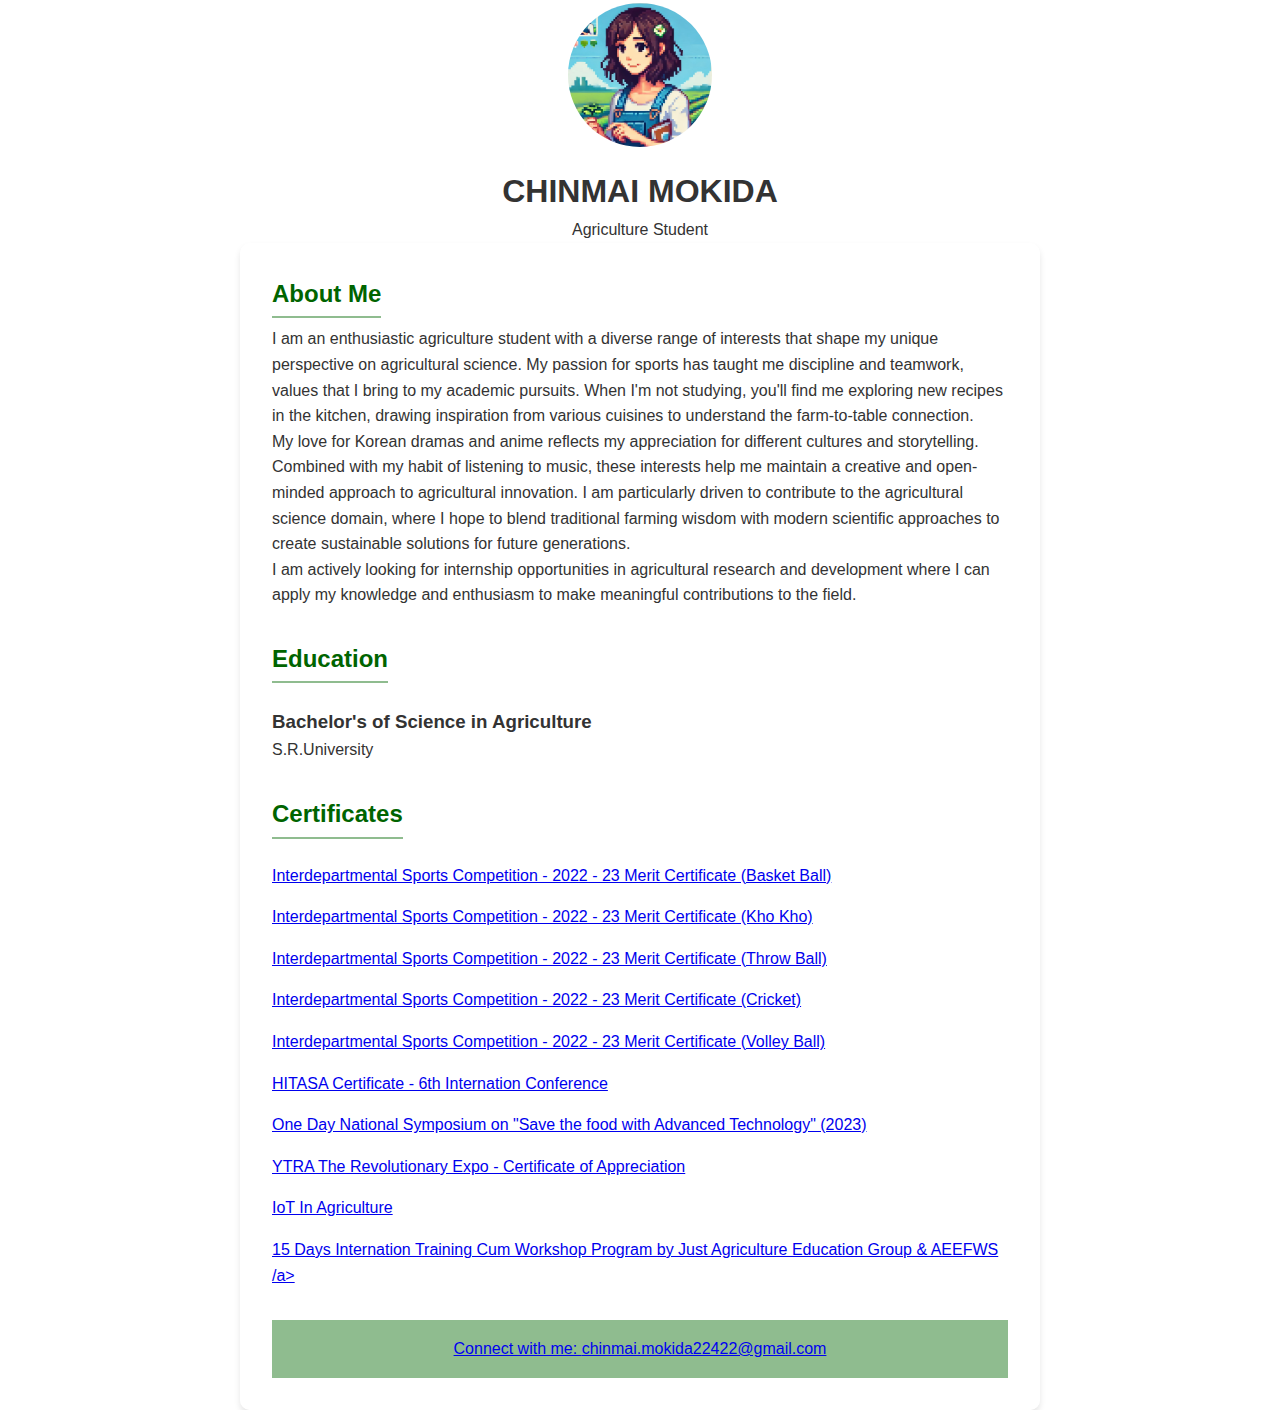
==== index.html @ 5812aaef "Add files via upload" ====
<!DOCTYPE html>
<html lang="en">
<head>
    <meta charset="UTF-8">
    <meta name="viewport" content="width=device-width, initial-scale=1.0">
    <title>My Agricultural Portfolio</title>
    <link rel="stylesheet" href="styles.css">
</head>
<body>
    <header>
        <div class="profile">
            <img src="profile.jpeg" alt="Your Profile Photo" class="profile-img">
            <h1>CHINMAI MOKIDA</h1>
            <p>Agriculture Student</p>
        </div>
    </header>
    <main>
         <section class="about">
            <h2>About Me</h2>
            <p>
                I am an enthusiastic agriculture student with a diverse range of interests that shape my unique perspective on agricultural science. My passion for sports has taught me discipline and teamwork, values that I bring to my academic pursuits. When I'm not studying, you'll find me exploring new recipes in the kitchen, drawing inspiration from various cuisines to understand the farm-to-table connection.
            </p>
            <p>
                My love for Korean dramas and anime reflects my appreciation for different cultures and storytelling. Combined with my habit of listening to music, these interests help me maintain a creative and open-minded approach to agricultural innovation. I am particularly driven to contribute to the agricultural science domain, where I hope to blend traditional farming wisdom with modern scientific approaches to create sustainable solutions for future generations.
            </p>
            <p>
                I am actively looking for internship opportunities in agricultural research and development where I can apply my knowledge and enthusiasm to make meaningful contributions to the field.
            </p>
        </section>
        <section class="education">
            <h2>Education</h2>
            <ul>
                <li>
                    <h3>Bachelor's of Science in Agriculture</h3>
                    <p>S.R.University</p>
                </li>
            </ul>
        </section>
<section class="certificates">
            <h2>Certificates</h2>
            <ul>
                <li><a href="IMG_2460.jpeg" target="_blank">Interdepartmental Sports Competition - 2022 - 23 Merit Certificate (Basket Ball)</a></li>
                <li><a href="IMG_2461.jpeg" target="_blank">Interdepartmental Sports Competition - 2022 - 23 Merit Certificate (Kho Kho)</a></li>
                <li><a href="IMG_2461.jpeg" target="_blank">Interdepartmental Sports Competition - 2022 - 23 Merit Certificate (Throw Ball)</a></li>
                <li><a href="IMG_2463.jpeg" target="_blank">Interdepartmental Sports Competition - 2022 - 23 Merit Certificate (Cricket)</a></li>
                <li><a href="IMG_2465.jpeg" target="_blank">Interdepartmental Sports Competition - 2022 - 23 Merit Certificate (Volley Ball)</a></li>
                <li><a href="IMG_2464.jpeg" target="_blank">HITASA Certificate - 6th Internation Conference</a></li>
                <li><a href="IMG_2466.jpeg" target="_blank">One Day National Symposium on "Save the food with Advanced Technology" (2023) </a></li>
                <li><a href="IMG_2467.jpeg" target="_blank">YTRA The Revolutionary Expo - Certificate of Appreciation</a></li>
                <li><a href="iot.jpeg" target="_blank">IoT In Agriculture</a></li>
                <li><a href="workshop.pdf" target="_blank">15 Days Internation Training Cum Workshop Program by Just Agriculture Education Group & AEEFWS /a></li>
            </ul>
        </section>
        <footer>
            <p>Connect with me: <a href="mailto:chinmai.mokida22422@gmail.com">chinmai.mokida22422@gmail.com</a></p>
        </footer>
    </main>
</body>
</html>
---- styles.css ----
/* General Reset */
* {
    margin: 0;
    padding: 0;
    box-sizing: border-box;
}

/* Body and Theme */
body {
    font-family: 'Arial', sans-serif;
    background: linear-gradient(to bottom, #f5f5dc, #dcedc8, #8fbc8f); /* Agricultural-themed gradient */
    color: #333;
    line-height: 1.6;
    background-image: url('background-image.jpg'); 
        background-position: center center; /* Center the image */
    background-repeat: no-repeat; /* Prevent tiling */
    background-size: cover; /* Ensure the image covers the entire screen */
}/* Subtle field texture */
}

/* Header */
header {
    background: #8fbc8f; /* Light green */
    color: white;
    text-align: center;
    padding: 2rem 0;
}

.profile {
    display: flex;
    flex-direction: column;
    align-items: center;
}

.profile-img {
    width: 150px;
    height: 150px;
    border-radius: 50%;
    border: 3px solid #fff;
    margin-bottom: 1rem;
}

h1 {
    font-size: 2rem;
}

p {
    font-size: 1rem;
}

/* Sections */
main {
    padding: 2rem;
    max-width: 800px;
    margin: 0 auto;
    background: rgba(255, 255, 255, 0.8); /* Subtle white background for readability */
    border-radius: 10px;
    box-shadow: 0px 4px 6px rgba(0, 0, 0, 0.1);
}

section {
    margin-bottom: 2rem;
}

h2 {
    color: #006400; /* Dark green */
    margin-bottom: 0.5rem;
    border-bottom: 2px solid #8fbc8f;
    display: inline-block;
    padding-bottom: 0.2rem;
}

ul {
    list-style: none;
    margin-top: 1rem;
}

li {
    margin-bottom: 1rem;
}

/* Footer */
footer {
    text-align: center;
    margin-top: 2rem;
    padding: 1rem 0;
    background: #8fbc8f;
    color: white;
}
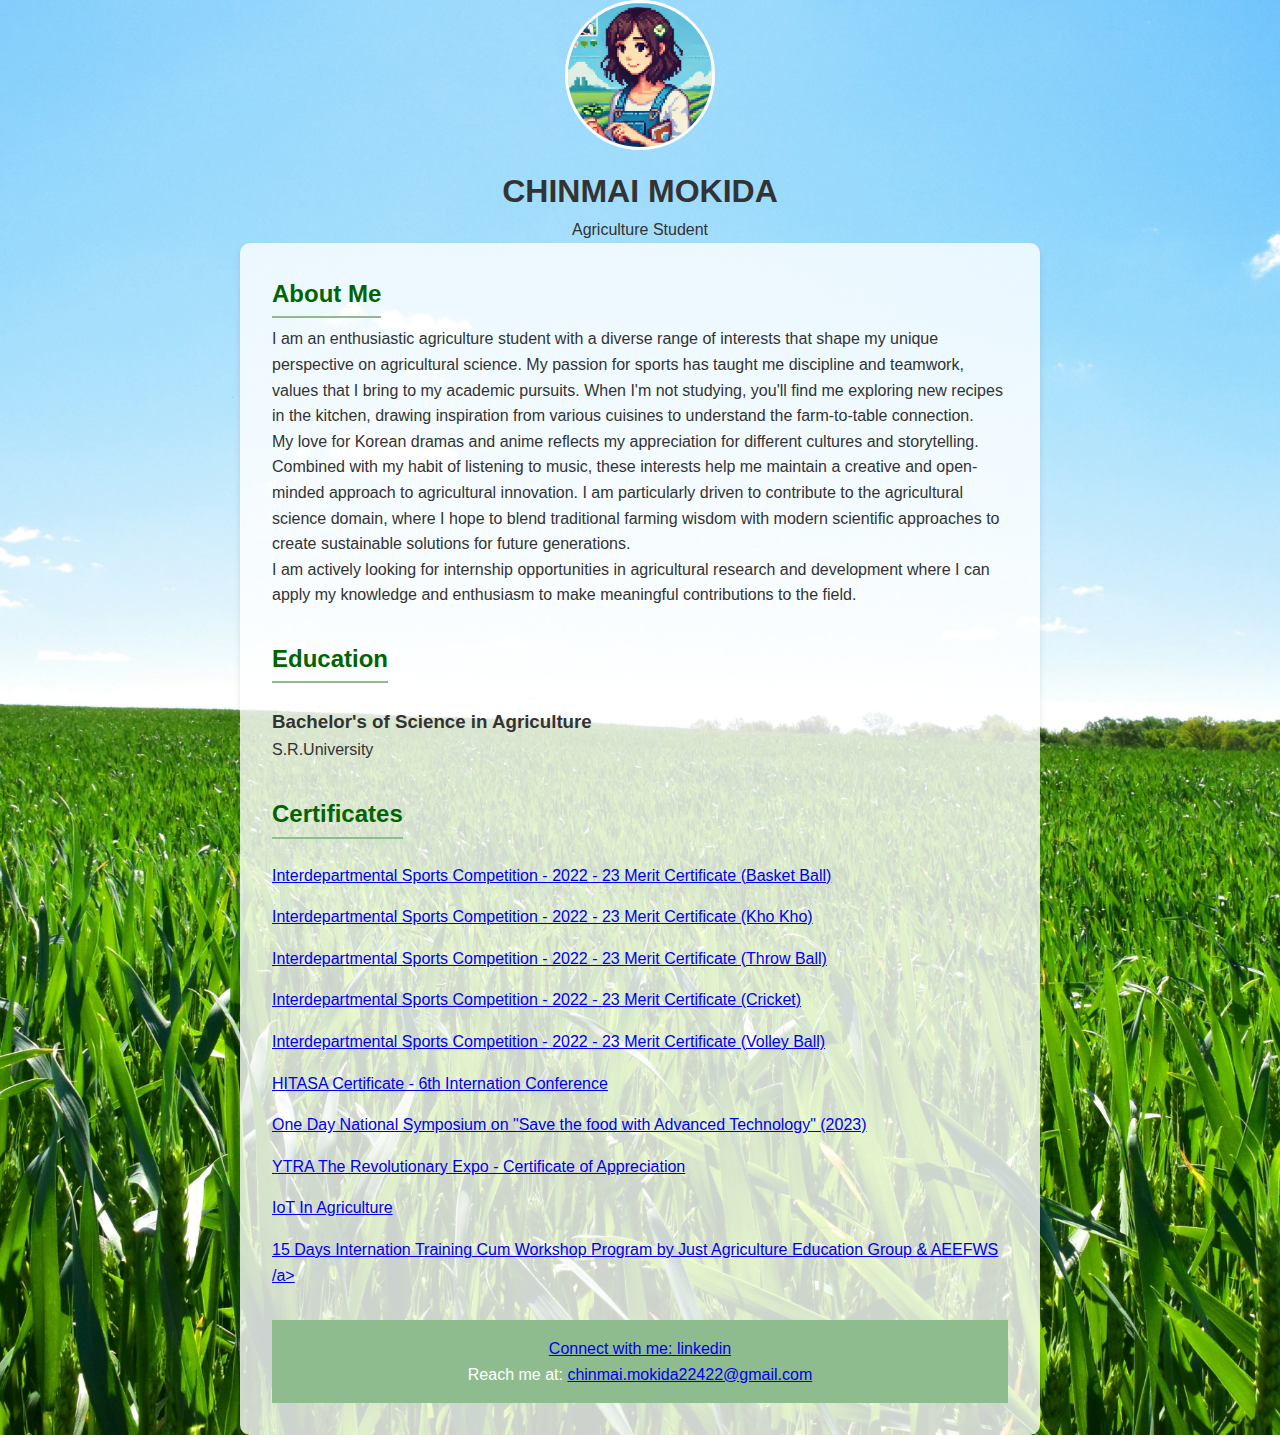
==== commit df803ebe: "Update index.html" ====
--- a/index.html
+++ b/index.html
@@ -52,7 +52,8 @@
             </ul>
         </section>
         <footer>
-            <p>Connect with me: <a href="mailto:chinmai.mokida22422@gmail.com">chinmai.mokida22422@gmail.com</a></p>
+            <p>Connect with me: <a href="https://www.linkedin.com/in/chinmai-mokida-42000324b/">linkedin</a></p>
+<p>Reach me at: <a href="mailto:chinmai.mokida22422@gmail.com">chinmai.mokida22422@gmail.com</a></p>
         </footer>
     </main>
 </body>
